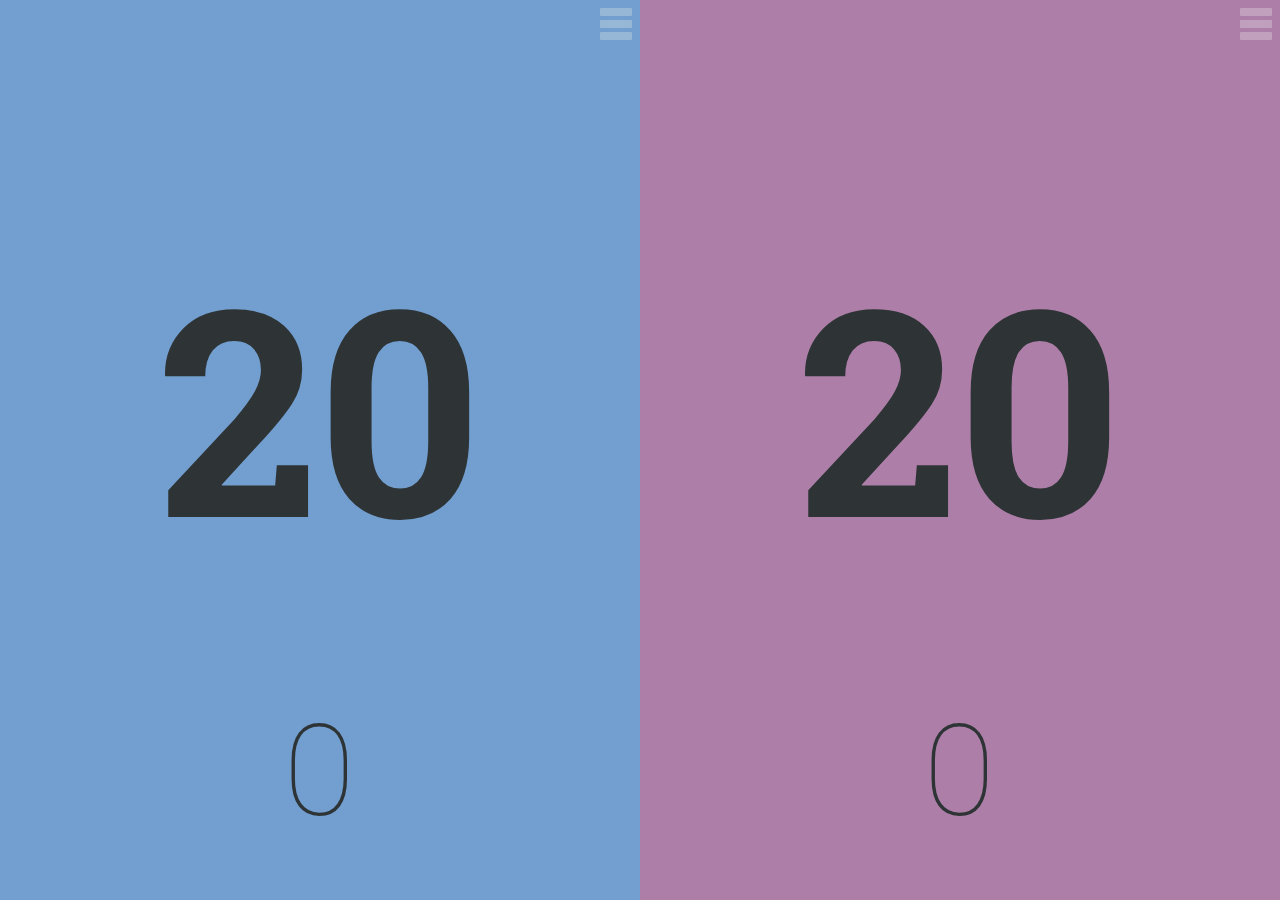
==== index.html @ ec394af7 "Local storage" ====
<!DOCTYPE html>

<html>

<head>
  <meta charset="utf-8" />
  <meta name="viewport" content="width=device-width,initial-scale=1.0,user-scalable=no" />
  <title>Magic Life</title>
  <script type="text/javascript" src="elm.js"></script>
  <link rel="stylesheet" href="site.css" type="text/css" />
</head>

<body>
</body>

<script type="text/javascript">
  var initialState  = { names:['', ''], colors:['blue','purple'] };
  var storedState   = localStorage.getItem('state');
  var startingState = storedState ? JSON.parse(storedState) : initialState;

  var app = Elm.fullscreen(Elm.Main, { getStorage:startingState });

  app.ports.focus.subscribe(function(x) {

    console.log(x);
    if (x !== null) {
      
      switch (x.tipe) {
        case "focus":
          document.getElementById(x.id).focus();
          break;
        case "blur":
          if (x.id == "") {
            var nodes = document.getElementsByTagName('input');
            for (var i = 0; i < nodes.length; ++i) {
              nodes[i].blur();
            }
          } else {
            document.getElementById(x.id).blur();
          }
          break;
        case "name":
          storedState = localStorage.getItem('state');
          var state = storedState ? JSON.parse(storedState) : initialState;
          state.names[x.num] = x.name;
          localStorage.setItem('state', JSON.stringify(state));
          break;
        case "color":
          storedState = localStorage.getItem('state');
          var state = storedState ? JSON.parse(storedState) : initialState;
          state.colors[x.num] = x.color;
          localStorage.setItem('state', JSON.stringify(state));
          break;
      }
    }
  });

  function callback(s) {
    var x = eval('(' + s + ')');

    switch (x.type) {
      case "click":
        var e = new MouseEvent("click", {
          bubbles: true,
          cancellable: true
        });
        document.elementFromPoint(x.x, x.y).dispatchEvent(e);
        break;
    }
  }
</script>

</html>
---- site.css ----
@font-face {
  font-family: 'Roboto Slab';
  font-style: normal;
  font-weight: 100;
  src: url(RobotoSlab-Thin.ttf) format('truetype');
}

@font-face {
  font-family: 'Roboto Slab';
  font-style: normal;
  font-weight: 300;
  src: url(RobotoSlab-Light.ttf) format('truetype');
}

@font-face {
  font-family: 'Roboto Slab';
  font-style: normal;
  font-weight: 400;
  src: url(RobotoSlab-Regular.ttf) format('truetype');
}

@font-face {
  font-family: 'Roboto Slab';
  font-style: normal;
  font-weight: 700;
  src: url(RobotoSlab-Bold.ttf) format('truetype');
}

body {
  padding: 0;
  margin: 0;
  font-family: 'Roboto Slab';
  overflow: hidden;
  cursor: default;
}

a {
  cursor: pointer;
}

div.options-layer {
  position:absolute;
  left: 0;
  height: 100%;
  width: 100%;
  background: #2e3436;
}

div.animate-open {
  top: 0;
  animation-duration: 1.8s;
  animation-iteration-count: 1;
  animation-name: open;
}

div.animate-close {
  top: -100%;
  animation-duration: 1.8s;
  animation-iteration-count: 1;
  animation-name: close;
}

div.animate-openprime {
  top: 0;
  animation-duration: 1.8s;
  animation-iteration-count: 1;
  animation-name: openprime;
}

div.animate-closeprime {
  top: 100%;
  animation-duration: 1.8s;
  animation-iteration-count: 1;
  animation-name: closeprime;
}

div.info-layer {
  position: absolute;
  top: 0;
  left: 0;
  width: 100%;
  height: 100%;
}

@keyframes openprime {
  from {
    top: 0;
  }

  to {
    top: 100%;
  }
}

@keyframes closeprime {
  from {
    top: 100%;
  }

  to {
    top: 0;
  }
}

@keyframes open {
  from {
    top: -100%;
  }

  to {
    top: 0;
  }
}

@keyframes close {
  from {
    top: 0;
  }

  to {
    top: -100%;
  }
}

div.options {
  position: absolute;
  top: 10%;
  left: 10%;
  height: 80%;
  width: 80%;
}

div.options > div.input > input {
  text-align: center;
  width: 100%;
  margin: -4px;
  padding: 4px;
  font-size: 4em;
  font-family: 'Roboto Slab';
  font-weight: 300;
  color: #eeeeec;
  background: transparent;
  border-width: 0;
  border-bottom: 2px solid #555753;
}

div.options > div.input {
  position: absolute;
  top: 0;
  left: 0;
  height: 40%;
  width: 100%;
}

div.options > div.buttons {
  position: absolute;
  top: 50%;
  left: 50%;
  margin-left: -160px;
  height: 64px;
  width: 320px;
}

div.options > a.confirm {
  position: absolute;
  top: 80%;
  left: 0;
  width: 100%;
  height: 20%;
  color: #eeeeec;
}

div.buttons > a.button {
  display: block;
  width: 48px;
  height: 48px;
  float: left;
  border: 4px solid #2e3436;
  margin: 4px;
  border-radius: 8px;
}

a.button:hover { border-color: #d3d7cf !important; }

div.buttons > a.checked { border-color: #eeeeec !important; }

a.confirm > span {
  display: block;
  position: absolute;
  text-align: center;
  font-size: 2em;
  width: 100%;
  top: 50%;
  transform: translate(0, -50%);
  -webkit-transform: translate(0, -50%);
  color: #d3d7cf;
  border-radius: 8px;
}

a.confirm:hover > span {
  color: #eeeeec;
  background: #555753;
}

div.player0, div.player1 {
  overflow: hidden;
}

div.player0 > div.background,
div.player1 > div.background {
  z-index: 0 !important;
}

div.player0 div,
div.player0 a,
div.player1 div,
div.player1 a {
  z-index: 1;
}

a.settings {
  z-index: 3 !important;
}

div.player0 > div.options-layer,
div.player1 > div.options-layer {
  z-index: 2;
}

/*
div .buttons {
  display: none;
  position: absolute;
  left: 50%;
  top: 0;
  width: 50%;
  opacity: 0.8;
  transform: translate(0,0);
  -webkit-transform: translate(0,0);
  overflow: hidden;
  height: 100%;
}

a.button {
  color: #eeeeec;
  text-align: center;
  background: #2e3436;
  display: block;
}

a.button:hover {
  background: #000 !important;
}


a.button > span {
  font-size: 2em;
  margin-top: -4px;
}

div.buttons > div {
  position: absolute;
  left: 0;
  height: 96px;
  width: 100%;
  z-index: 1;
}

div.buttons > div.scrollup {
  top: 0;
}

div.buttons > div.scrolldown {
  bottom: 0;
}
*/

div .player0, div .player0flip, div .player1, div .player1flip,
div .player2, div .player2flip, div .player3, div .player3flip,
div .player4, div .player4flip {
  position: absolute;
}

div .player0flip, div .player1flip, div .player2flip, div .player3flip, div .player4flip {
  transform: rotate(180deg);
  -webkit-transform: rotate(180deg);
}

div .life, div .poison, div .name {
  position: absolute;
  width: 100%;
  left: 0;
}

div .name {
  top: 0;
  height: 20%;
}

div .life {
  height: 50%;
  top: 20%;
}

a.settings {
  position: absolute;
  top: 0;
  right: 0;
  width: 48px;
  height: 48px;
  background: black;
  background: url(settings.png);
  background-repeat: no-repeat;
  background-position: center;
  opacity: 0.3;
}

a.settings:hover {
  opacity: 1.0;
}

div .incdamage-icon, div .decdamage-icon {
  height: 100%;
  top: 0;
}

div .incpoison-icon, div .devpoison-icon {
  display: none;
}

div .incdamage-trigger, div .decdamage-trigger {
  height: 80%;
  top: 0;
}

div .incdamage-trigger, div .decdamage-trigger,
div .incpoison-trigger, div .decpoison-trigger {
  opacity: 0.5;
}

div .animation-blink {
  animation-duration: 0.1s;
  animation-iteration-count: 1;
  animation-name: blink;
  -webkit-animation-duration: 0.1s;
  -webkit-animation-iteration-count: 1;
  -webkit-animation-name: blink;
}

div .animation-flash {
  animation-duration: 0.1s;
  animation-iteration-count: 1;
  animation-name: flash;
  -webkit-animation-duration: 0.1s;
  -webkit-animation-iteration-count: 1;
  -webkit-animation-name: flash;
}

@keyframes flash {
  from {
    background: none;
  }

  to {
    background: white;
  }
}

@keyframes blink {
  from {
    opacity: 0.3;
  }

  to {
    opacity: 1.0;
  }
}

div .poison, div .incpoison-icon, div .decpoison-icon {
  bottom: 0;
  height: 30%;
}

div .incpoison-trigger, div .decpoison-trigger {
  height: 30%;
  bottom: 0;
}

div .life-inner, div .name-inner {
  position: absolute;
  width: 100%;
  top: 50%;
  left: 0%;
  color: #2e3436;
  text-align: center;
}

div .life-inner, div .poison-inner, div .name-inner {
  text-align: center;
  vertical-align: middle;
  color: #2e3436;
  position: absolute;
  top: 50%;
  left: 50%;
  margin-right: -50%;
  transform: translate(-50%, -50%);
  -webkit-transform: translate(-50%, -50%);
}

div .lethal {
  color: #a40000;
}

div .life-inner {
  font-size: 12em;
  font-weight: 700;
}

div .poison-inner {
  font-size: 3.4em;
  font-weight: 100;
}

div .name-inner {
  font-size: 1.5em;
  font-weight: 300;
}

div .history {
  position: absolute;
  width: 50%;
  bottom: 25%;
  left: 0;
}

div .incdamage-trigger, div .decdamage-trigger, div .incpoison-trigger, div .decpoison-trigger {
  position: absolute;
  width: 50%;
}

div .incdamage-icon, div .decdamage-icon, div .incpoison-icon, div .decpoison-icon {
  position: absolute;
  width: 20%;
  background-repeat: no-repeat !important;
  background-position: center !important;
}

div .incdamage-trigger {
  right: 0;
}

div .decdamage-trigger {
  left: 0;
}

div .incdamage-icon {
  right: 0;
  background: url(miniplus.png);
}

div .decdamage-icon {
  left: 0;
  background: url(miniminus.png);
}

div .incpoison-trigger {
  right: 0;
}

div .decpoison-trigger {
  left: 0;
}

div .incpoison-icon {
  right: 0;
  background: url(miniplus.png);
}

div .decpoison-icon {
  left: 0;
  background: url(miniminus.png);
}

div .undo, div .reset, div .flip,
div .twoplayer, div .twoplayerprime, div .threeplayer, div .fourplayer, div .fiveplayer {
  width: 32px;
  height: 32px;
  background-repeat: no-repeat;
  background-position: center;
  float: right;
  margin: 8px 8px;
}

div .undo           { background: url(undo.png);           }
div .reset          { background: url(reset.png);          }
div .flip           { background: url(flip.png);           }
div .twoplayer      { background: url(twoplayer.png);      }
div .twoplayerprime { background: url(twoplayerprime.png); }
div .threeplayer    { background: url(threeplayer.png);    }
div .fourplayer     { background: url(fourplayer.png);     }
div .fiveplayer     { background: url(fiveplayer.png);     }
div .clear          { clear: both; }

div .background {
  position: absolute;
  width: 100%;
  height: 100%;
  top: 0;
  left: 0;
}

div .blue,
div .purple,
div .green,
div .orange,
div .yellow {
  /*
  position: absolute;
  width: 100%;
  height: 100%;
  top: 0;
  left: 0;
  */
}

div.hide { display: none; }
div.hide2 { top: -100%; }

div .blue   { background: #729fcf; }
div .purple { background: #ad7fa8; }
div .green  { background: #8ae234; }
div .orange { background: #fcaf3e; }
div .yellow { background: #fce94f; }

div .history { display: none; }

@media all and (orientation:landscape) {
  div .player0, div .player0flip, div .player1, div .player1flip {
    height: 100%;
    width: 50%;
    top: 0;
  }

  div.player0, div .player0flip {
    left: 0;
  }

  div.player1, div .player1flip {
    right: 0;
  }

}

@media all and (orientation:portrait) {
  div .player0, div .player0flip, div .player1, div .player1flip {
    height: 50%;
    width: 100%;
    left: 0;
  }

  div .player0, div .player0flip {
    top: 0;
    transform: rotate(180deg);
  }

  div .player1, div .player1flip {
    bottom: 0;
  }

  div.name-inner {
    font-size: 2em !important;
  }

  div.life-inner {
    font-size: 14em !important;
  }

  div.poison-inner {
    font-size: 4em !important;
  }
}

/*
@media screen and (-webkit-device-pixel-ratio: 1.5) {
  #header {
    background:url(high-density-image.png);
  }
}

@media screen and (-webkit-device-pixel-ratio: 1.0) {
}

@media screen and (-webkit-device-pixel-ratio: 0.75) {
}
*/

/* laptop */
div.name-inner {
  font-size: 4em;
}
div.life-inner {
  font-size: 18em;
}
div.poison-inner {
  font-size: 8em;
}
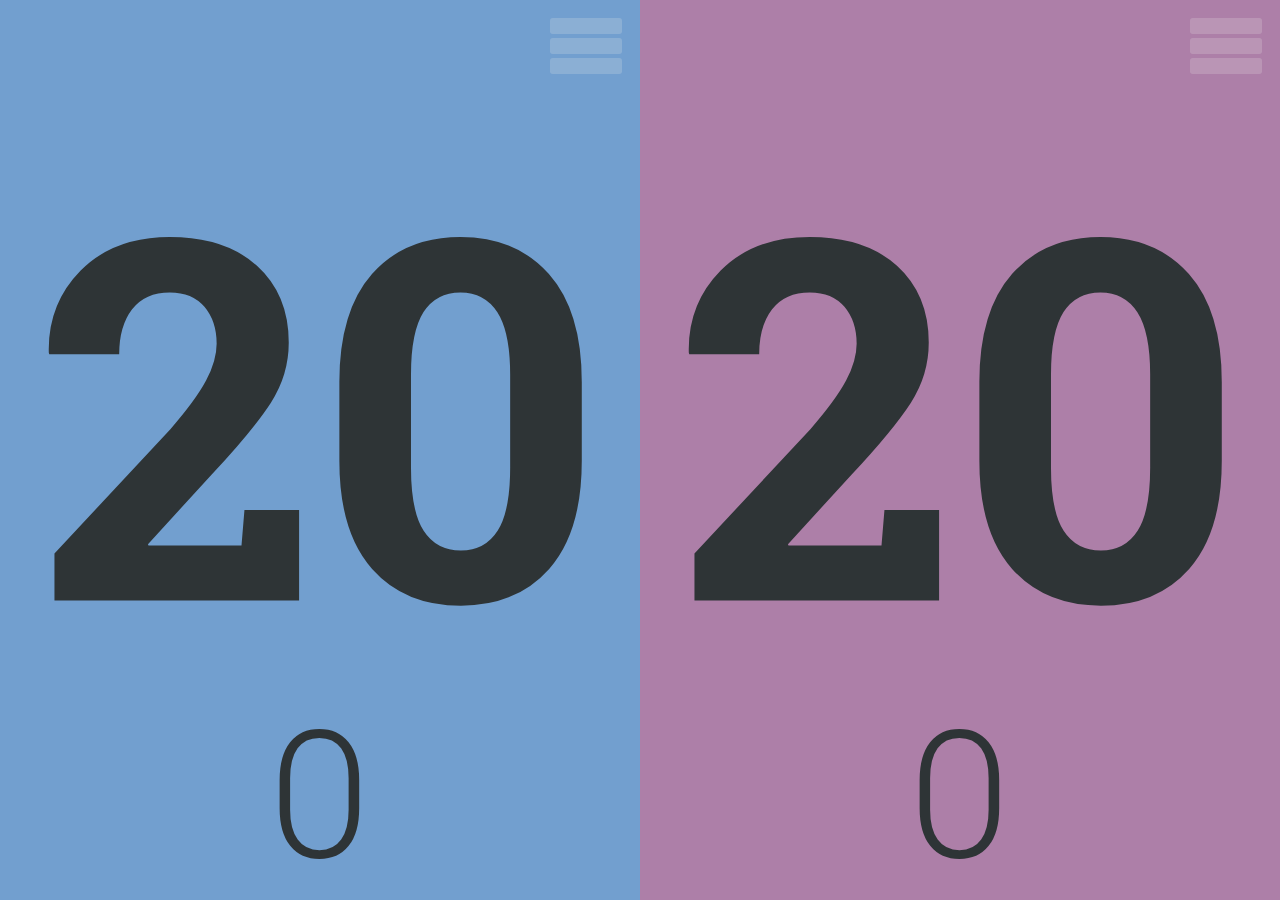
==== commit 37675af3: "Fluid layout" ====
--- a/index.html
+++ b/index.html
@@ -7,6 +7,8 @@
   <meta name="viewport" content="width=device-width,initial-scale=1.0,user-scalable=no" />
   <title>Magic Life</title>
   <script type="text/javascript" src="elm.js"></script>
+  <link rel="stylesheet" href="fonts.css" type="text/css" />
+  <link rel="stylesheet" href="animations.css" type="text/css" />
   <link rel="stylesheet" href="site.css" type="text/css" />
 </head>
 
@@ -22,12 +24,13 @@
 
   app.ports.focus.subscribe(function(x) {
 
-    console.log(x);
     if (x !== null) {
       
       switch (x.tipe) {
         case "focus":
-          document.getElementById(x.id).focus();
+          var node = document.getElementById(x.id);
+          /*node.focus();*/
+          /*node.select();*/
           break;
         case "blur":
           if (x.id == "") {
--- a/fonts.css
+++ b/fonts.css
@@ -0,0 +1,27 @@
+@font-face {
+  font-family: 'Roboto Slab';
+  font-style: normal;
+  font-weight: 100;
+  src: url(RobotoSlab-Thin.ttf) format('truetype');
+}
+
+@font-face {
+  font-family: 'Roboto Slab';
+  font-style: normal;
+  font-weight: 300;
+  src: url(RobotoSlab-Light.ttf) format('truetype');
+}
+
+@font-face {
+  font-family: 'Roboto Slab';
+  font-style: normal;
+  font-weight: 400;
+  src: url(RobotoSlab-Regular.ttf) format('truetype');
+}
+
+@font-face {
+  font-family: 'Roboto Slab';
+  font-style: normal;
+  font-weight: 700;
+  src: url(RobotoSlab-Bold.ttf) format('truetype');
+}
--- a/animations.css
+++ b/animations.css
@@ -0,0 +1,106 @@
+div.animate-open {
+  top: 0;
+  animation-duration: 1.8s;
+  animation-iteration-count: 1;
+  animation-name: open;
+}
+
+div.animate-close {
+  top: -100%;
+  animation-duration: 1.8s;
+  animation-iteration-count: 1;
+  animation-name: close;
+}
+
+div.animate-openprime {
+  top: 0;
+  animation-duration: 1.8s;
+  animation-iteration-count: 1;
+  animation-name: openprime;
+}
+
+div.animate-closeprime {
+  top: 100%;
+  animation-duration: 1.8s;
+  animation-iteration-count: 1;
+  animation-name: closeprime;
+}
+
+@keyframes openprime {
+  from {
+    top: 0;
+  }
+
+  to {
+    top: 100%;
+  }
+}
+
+@keyframes closeprime {
+  from {
+    top: 100%;
+  }
+
+  to {
+    top: 0;
+  }
+}
+
+@keyframes open {
+  from {
+    top: -100%;
+  }
+
+  to {
+    top: 0;
+  }
+}
+
+@keyframes close {
+  from {
+    top: 0;
+  }
+
+  to {
+    top: -100%;
+  }
+}
+
+div .animation-blink {
+  animation-duration: 0.1s;
+  animation-iteration-count: 1;
+  animation-name: blink;
+  -webkit-animation-duration: 0.1s;
+  -webkit-animation-iteration-count: 1;
+  -webkit-animation-name: blink;
+}
+
+div .animation-flash {
+  animation-duration: 0.1s;
+  animation-iteration-count: 1;
+  animation-name: flash;
+  -webkit-animation-duration: 0.1s;
+  -webkit-animation-iteration-count: 1;
+  -webkit-animation-name: flash;
+}
+
+@keyframes flash {
+  from {
+    background: none;
+  }
+
+  to {
+    background: white;
+  }
+}
+
+@keyframes blink {
+  from {
+    opacity: 0.3;
+  }
+
+  to {
+    opacity: 1.0;
+  }
+}
+
--- a/site.css
+++ b/site.css
@@ -1,37 +1,15 @@
-@font-face {
-  font-family: 'Roboto Slab';
-  font-style: normal;
-  font-weight: 100;
-  src: url(RobotoSlab-Thin.ttf) format('truetype');
-}
-
-@font-face {
-  font-family: 'Roboto Slab';
-  font-style: normal;
-  font-weight: 300;
-  src: url(RobotoSlab-Light.ttf) format('truetype');
-}
-
-@font-face {
-  font-family: 'Roboto Slab';
-  font-style: normal;
-  font-weight: 400;
-  src: url(RobotoSlab-Regular.ttf) format('truetype');
-}
-
-@font-face {
-  font-family: 'Roboto Slab';
-  font-style: normal;
-  font-weight: 700;
-  src: url(RobotoSlab-Bold.ttf) format('truetype');
-}
-
 body {
   padding: 0;
   margin: 0;
   font-family: 'Roboto Slab';
   overflow: hidden;
   cursor: default;
+  font-size: 12pt;
+  font-size: 2vmin;
+}
+
+::-webkit-scrollbar {
+  display: none;
 }
 
 a {
@@ -133,15 +111,13 @@
 div.options > div.input > input {
   text-align: center;
   width: 100%;
-  margin: -4px;
-  padding: 4px;
-  font-size: 4em;
+  padding: 0.05em;
   font-family: 'Roboto Slab';
   font-weight: 300;
   color: #eeeeec;
   background: transparent;
   border-width: 0;
-  border-bottom: 2px solid #555753;
+  border-bottom: 0.05em solid #555753;
 }
 
 div.options > div.input {
@@ -150,15 +126,6 @@
   left: 0;
   height: 40%;
   width: 100%;
-}
-
-div.options > div.buttons {
-  position: absolute;
-  top: 50%;
-  left: 50%;
-  margin-left: -160px;
-  height: 64px;
-  width: 320px;
 }
 
 div.options > a.confirm {
@@ -170,31 +137,38 @@
   color: #eeeeec;
 }
 
+div.options > div.buttons {
+  position: absolute;
+  top: 40%;
+  left: 50%;
+  margin-right: -50%;
+  transform: translate(-50%, 0);
+  -webkit-transform: translate(-50%, 0);
+}
+
 div.buttons > a.button {
   display: block;
-  width: 48px;
-  height: 48px;
+  width: 4em;
+  height: 4em;
   float: left;
-  border: 4px solid #2e3436;
-  margin: 4px;
-  border-radius: 8px;
-}
-
-a.button:hover { border-color: #d3d7cf !important; }
-
-div.buttons > a.checked { border-color: #eeeeec !important; }
+  border: 0.7em solid #2e3436;
+  border-radius: 0.15em;
+}
+
+a.button:hover { border-color: #d3d7cf; }
+
+div.buttons > a.checked { border-color: #eeeeec; }
 
 a.confirm > span {
   display: block;
   position: absolute;
   text-align: center;
-  font-size: 2em;
   width: 100%;
   top: 50%;
   transform: translate(0, -50%);
   -webkit-transform: translate(0, -50%);
   color: #d3d7cf;
-  border-radius: 8px;
+  border-radius: 0.15em;
 }
 
 a.confirm:hover > span {
@@ -227,54 +201,6 @@
   z-index: 2;
 }
 
-/*
-div .buttons {
-  display: none;
-  position: absolute;
-  left: 50%;
-  top: 0;
-  width: 50%;
-  opacity: 0.8;
-  transform: translate(0,0);
-  -webkit-transform: translate(0,0);
-  overflow: hidden;
-  height: 100%;
-}
-
-a.button {
-  color: #eeeeec;
-  text-align: center;
-  background: #2e3436;
-  display: block;
-}
-
-a.button:hover {
-  background: #000 !important;
-}
-
-
-a.button > span {
-  font-size: 2em;
-  margin-top: -4px;
-}
-
-div.buttons > div {
-  position: absolute;
-  left: 0;
-  height: 96px;
-  width: 100%;
-  z-index: 1;
-}
-
-div.buttons > div.scrollup {
-  top: 0;
-}
-
-div.buttons > div.scrolldown {
-  bottom: 0;
-}
-*/
-
 div .player0, div .player0flip, div .player1, div .player1flip,
 div .player2, div .player2flip, div .player3, div .player3flip,
 div .player4, div .player4flip {
@@ -306,17 +232,22 @@
   position: absolute;
   top: 0;
   right: 0;
-  width: 48px;
-  height: 48px;
-  background: black;
-  background: url(settings.png);
-  background-repeat: no-repeat;
-  background-position: center;
-  opacity: 0.3;
+  width: 4em;
+  height: 3em;
+  margin: 1em;
+  opacity: 0.2;
+}
+
+a.settings > div.bar {
+  width: 100%;
+  height: 30%;
+  border-radius: 0.15em;
+  background: #eeeeec;
+  margin-bottom: 5%;
 }
 
 a.settings:hover {
-  opacity: 1.0;
+  opacity: 0.7;
 }
 
 div .incdamage-icon, div .decdamage-icon {
@@ -378,15 +309,15 @@
 
 div .poison, div .incpoison-icon, div .decpoison-icon {
   bottom: 0;
-  height: 30%;
+  height: 25%;
 }
 
 div .incpoison-trigger, div .decpoison-trigger {
-  height: 30%;
+  height: 25%;
   bottom: 0;
 }
 
-div .life-inner, div .name-inner {
+div .life-inner, div .name-inner, div.poison-inner {
   position: absolute;
   width: 100%;
   top: 50%;
@@ -412,18 +343,15 @@
 }
 
 div .life-inner {
-  font-size: 12em;
   font-weight: 700;
 }
 
 div .poison-inner {
-  font-size: 3.4em;
+  font-weight: 300;
+}
+
+div .name-inner {
   font-weight: 100;
-}
-
-div .name-inner {
-  font-size: 1.5em;
-  font-weight: 300;
 }
 
 div .history {
@@ -455,12 +383,10 @@
 
 div .incdamage-icon {
   right: 0;
-  background: url(miniplus.png);
 }
 
 div .decdamage-icon {
   left: 0;
-  background: url(miniminus.png);
 }
 
 div .incpoison-trigger {
@@ -473,32 +399,12 @@
 
 div .incpoison-icon {
   right: 0;
-  background: url(miniplus.png);
 }
 
 div .decpoison-icon {
   left: 0;
-  background: url(miniminus.png);
-}
-
-div .undo, div .reset, div .flip,
-div .twoplayer, div .twoplayerprime, div .threeplayer, div .fourplayer, div .fiveplayer {
-  width: 32px;
-  height: 32px;
-  background-repeat: no-repeat;
-  background-position: center;
-  float: right;
-  margin: 8px 8px;
-}
-
-div .undo           { background: url(undo.png);           }
-div .reset          { background: url(reset.png);          }
-div .flip           { background: url(flip.png);           }
-div .twoplayer      { background: url(twoplayer.png);      }
-div .twoplayerprime { background: url(twoplayerprime.png); }
-div .threeplayer    { background: url(threeplayer.png);    }
-div .fourplayer     { background: url(fourplayer.png);     }
-div .fiveplayer     { background: url(fiveplayer.png);     }
+}
+
 div .clear          { clear: both; }
 
 div .background {
@@ -549,6 +455,13 @@
     right: 0;
   }
 
+  div.name-inner   { font-size: 6em; }
+  div.life-inner   { font-size: 28em; }
+  div.poison-inner { font-size: 10em; }
+  a.confirm        { font-size: 4em; }
+  input            { font-size: 6em; }
+  div.buttons > a.button { margin: 0.9em; }
+
 }
 
 @media all and (orientation:portrait) {
@@ -567,17 +480,12 @@
     bottom: 0;
   }
 
-  div.name-inner {
-    font-size: 2em !important;
-  }
-
-  div.life-inner {
-    font-size: 14em !important;
-  }
-
-  div.poison-inner {
-    font-size: 4em !important;
-  }
+  div.name-inner   { font-size: 3em; }
+  div.life-inner   { font-size: 18em; }
+  div.poison-inner { font-size: 5em; }
+  a.confirm        { font-size: 4em; }
+  input            { font-size: 6em; }
+  div.buttons > a.button { margin: 1.2em; }
 }
 
 /*
@@ -593,14 +501,3 @@
 @media screen and (-webkit-device-pixel-ratio: 0.75) {
 }
 */
-
-/* laptop */
-div.name-inner {
-  font-size: 4em;
-}
-div.life-inner {
-  font-size: 18em;
-}
-div.poison-inner {
-  font-size: 8em;
-}
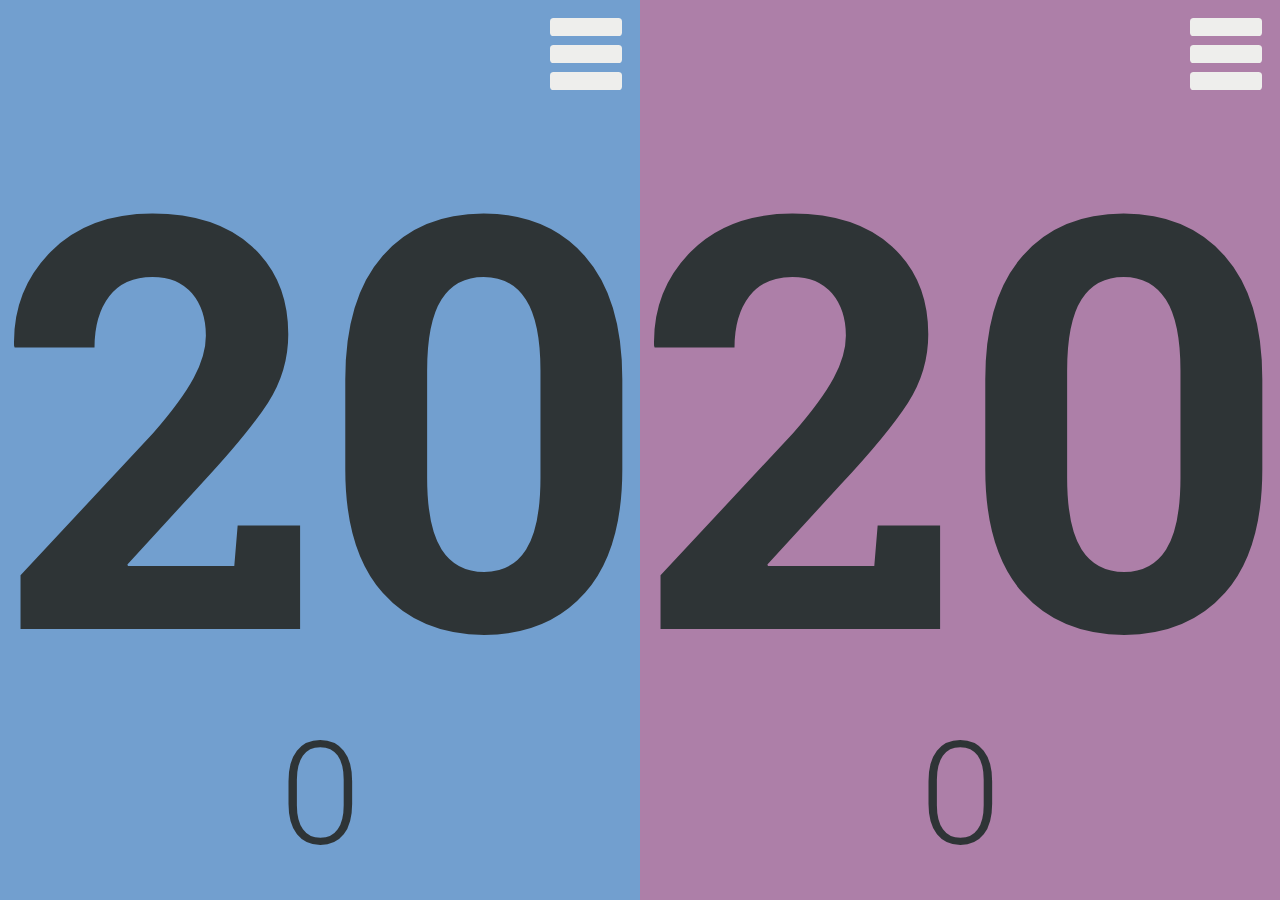
==== commit 66c0075e: "Pedantic local storage" ====
--- a/index.html
+++ b/index.html
@@ -16,9 +16,17 @@
 </body>
 
 <script type="text/javascript">
-  var initialState  = { names:['', ''], colors:['blue','purple'] };
   var storedState   = localStorage.getItem('state');
-  var startingState = storedState ? JSON.parse(storedState) : initialState;
+  var startingState = null;
+  if (storedState !== null) {
+    try {
+      startingState = JSON.parse(storedState);
+    } catch (e) {
+      console.log("JSON.parse failed");
+      startingState = null;
+    }
+  }
+  console.log(startingState);
 
   var app = Elm.fullscreen(Elm.Main, { getStorage:startingState });
 
@@ -42,19 +50,13 @@
             document.getElementById(x.id).blur();
           }
           break;
-        case "name":
-          storedState = localStorage.getItem('state');
-          var state = storedState ? JSON.parse(storedState) : initialState;
-          state.names[x.num] = x.name;
-          localStorage.setItem('state', JSON.stringify(state));
-          break;
-        case "color":
-          storedState = localStorage.getItem('state');
-          var state = storedState ? JSON.parse(storedState) : initialState;
-          state.colors[x.num] = x.color;
-          localStorage.setItem('state', JSON.stringify(state));
-          break;
       }
+    }
+  });
+
+  app.ports.setStorage.subscribe(function(x) {
+    if (x !== null) {
+      localStorage.setItem('state', JSON.stringify(x));
     }
   });
 
--- a/site.css
+++ b/site.css
@@ -4,8 +4,6 @@
   font-family: 'Roboto Slab';
   overflow: hidden;
   cursor: default;
-  font-size: 12pt;
-  font-size: 2vmin;
 }
 
 ::-webkit-scrollbar {
@@ -135,6 +133,7 @@
   width: 100%;
   height: 20%;
   color: #eeeeec;
+  font-size: 0.6em;
 }
 
 div.options > div.buttons {
@@ -148,14 +147,15 @@
 
 div.buttons > a.button {
   display: block;
-  width: 4em;
-  height: 4em;
+  width: 1em;
+  height: 1em;
   float: left;
-  border: 0.7em solid #2e3436;
-  border-radius: 0.15em;
-}
-
-a.button:hover { border-color: #d3d7cf; }
+  border: 0.1em solid #2e3436;
+  border-radius: 0.05em;
+  margin: 0.2em;
+}
+
+a.button:hover { border-color: #d3d7cf !important; }
 
 div.buttons > a.checked { border-color: #eeeeec; }
 
@@ -232,18 +232,17 @@
   position: absolute;
   top: 0;
   right: 0;
-  width: 4em;
-  height: 3em;
-  margin: 1em;
-  opacity: 0.2;
+  width: 1em;
+  height: 1em;
+  margin: 0.25em;
 }
 
 a.settings > div.bar {
   width: 100%;
-  height: 30%;
-  border-radius: 0.15em;
+  height: 25%;
+  border-radius: 0.05em;
   background: #eeeeec;
-  margin-bottom: 5%;
+  margin-bottom: 12.5%;
 }
 
 a.settings:hover {
@@ -438,8 +437,6 @@
 div .orange { background: #fcaf3e; }
 div .yellow { background: #fce94f; }
 
-div .history { display: none; }
-
 @media all and (orientation:landscape) {
   div .player0, div .player0flip, div .player1, div .player1flip {
     height: 100%;
@@ -455,13 +452,9 @@
     right: 0;
   }
 
-  div.name-inner   { font-size: 6em; }
-  div.life-inner   { font-size: 28em; }
-  div.poison-inner { font-size: 10em; }
-  a.confirm        { font-size: 4em; }
-  input            { font-size: 6em; }
-  div.buttons > a.button { margin: 0.9em; }
-
+  body, input { font-size: 12pt; font-size: 8vmin; }
+  .life { font-size: 8em; }
+  .poison { font-size: 2em; }
 }
 
 @media all and (orientation:portrait) {
@@ -480,24 +473,22 @@
     bottom: 0;
   }
 
-  div.name-inner   { font-size: 3em; }
-  div.life-inner   { font-size: 18em; }
-  div.poison-inner { font-size: 5em; }
-  a.confirm        { font-size: 4em; }
-  input            { font-size: 6em; }
-  div.buttons > a.button { margin: 1.2em; }
-}
-
-/*
-@media screen and (-webkit-device-pixel-ratio: 1.5) {
-  #header {
-    background:url(high-density-image.png);
-  }
-}
-
-@media screen and (-webkit-device-pixel-ratio: 1.0) {
+  body, input { font-size: 12pt; font-size: 12vmin; }
+  .life { font-size: 4em; }
+  .poison { font-size: 1.2em; }
+}
+
+@media screen and (-webkit-device-pixel-ratio: 1.5) and (orientation:landscape) {
+}
+
+@media screen and (-webkit-device-pixel-ratio: 1.5) and (orientation:portrait) {
+}
+
+@media screen and (-webkit-device-pixel-ratio: 1.0) and (orientation:landscape) {
+}
+@media screen and (-webkit-device-pixel-ratio: 1.0) and (orientation:portrait) {
+  body, input { font-size: 12pt; font-size: 12vmin; }
 }
 
 @media screen and (-webkit-device-pixel-ratio: 0.75) {
 }
-*/
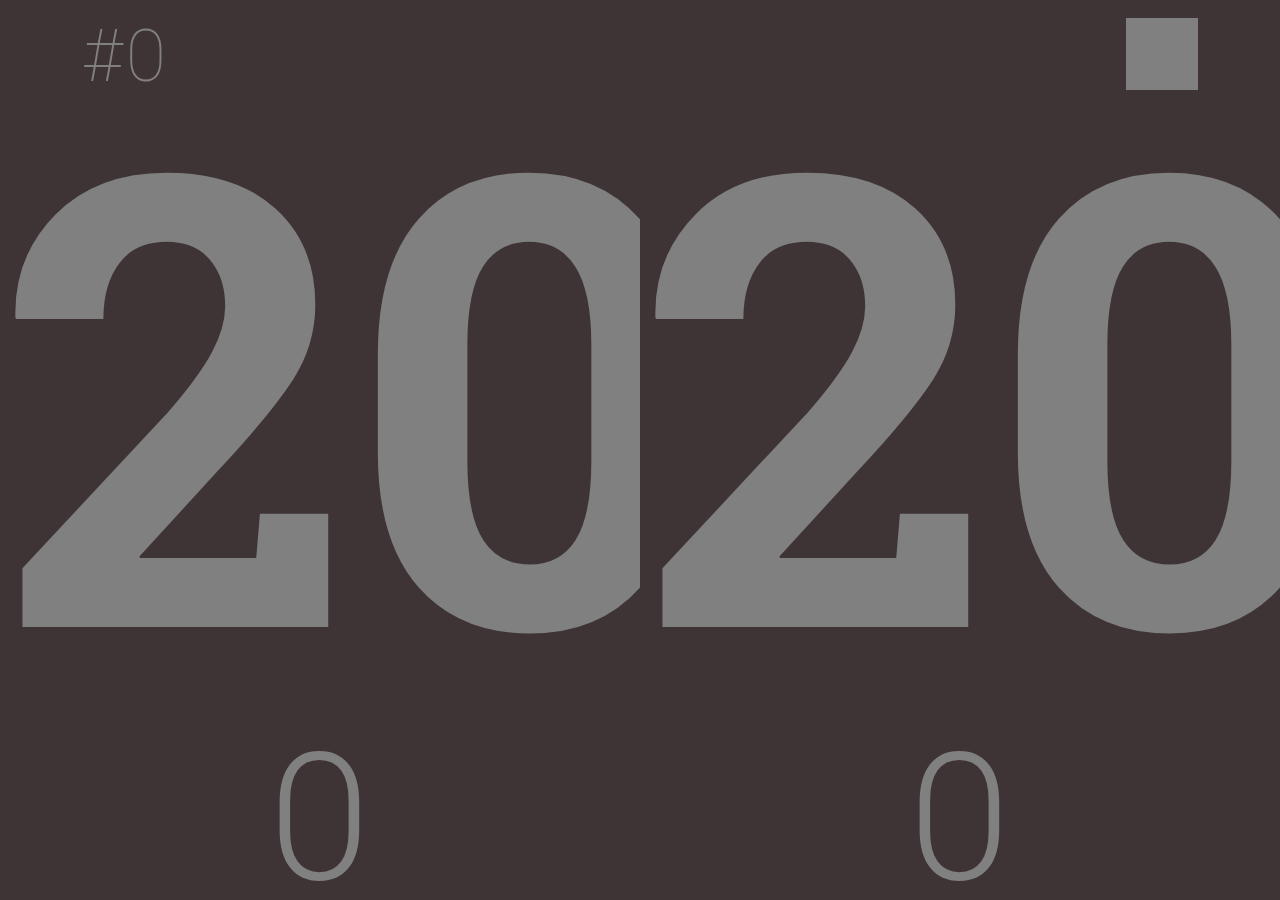
==== commit 6701083d: "History draft" ====
--- a/index.html
+++ b/index.html
@@ -7,9 +7,12 @@
   <meta name="viewport" content="width=device-width,initial-scale=1.0,user-scalable=no" />
   <title>Magic Life</title>
   <script type="text/javascript" src="elm.js"></script>
-  <link rel="stylesheet" href="fonts.css" type="text/css" />
+  <link rel="stylesheet" href="fonts.css"      type="text/css" />
   <link rel="stylesheet" href="animations.css" type="text/css" />
-  <link rel="stylesheet" href="site.css" type="text/css" />
+  <link rel="stylesheet" href="site.css"       type="text/css" />
+  <link rel="stylesheet" href="play.css"       type="text/css" />
+  <link rel="stylesheet" href="history.css"    type="text/css" />
+  <link rel="stylesheet" href="tango.css"      type="text/css" />
 </head>
 
 <body>
@@ -28,7 +31,15 @@
   }
   console.log(startingState);
 
-  var app = Elm.fullscreen(Elm.Main, { getStorage:startingState });
+  var app = Elm.fullscreen(Elm.Main, { getStorage:startingState, android:null });
+
+  function swiperight() {
+    app.ports.android.send('gonext');
+  }
+
+  function swipeleft() {
+    app.ports.android.send('goprev');
+  }
 
   app.ports.focus.subscribe(function(x) {
 
--- a/animations.css
+++ b/animations.css
@@ -1,3 +1,4 @@
+/*
 div.animate-open {
   top: 0;
   animation-duration: 1.8s;
@@ -25,6 +26,7 @@
   animation-iteration-count: 1;
   animation-name: closeprime;
 }
+*/
 
 @keyframes openprime {
   from {
--- a/site.css
+++ b/site.css
@@ -1,494 +1,108 @@
-body {
+body, h1, h2, h3 {
   padding: 0;
   margin: 0;
+}
+
+body { cursor: default; }
+a    { cursor: pointer }
+
+body {
   font-family: 'Roboto Slab';
   overflow: hidden;
-  cursor: default;
 }
 
-::-webkit-scrollbar {
-  display: none;
+@media screen and (orientation:portrait) {
+  body, input { font-size: 0.58vh; }
 }
 
-a {
+@media screen and (orientation:landscape) {
+  body, input { font-size: 1vh; }
+}
+
+h3 { font-size: 10.0em; font-weight: 100; }
+h1 { font-size: 70.0em; font-weight: 600; }
+h2 { font-size: 20.0em; font-weight: 300; }
+
+.main, .prev, .next, .buttons {
+  position: absolute;
+  height: 100%;
+  width: 100%;
+  top: 0;
+  overflow: hidden;
+  color: gray;
+}
+
+.main, .buttons { left:    0;  }
+.prev           { left: -100%; }
+.next           { left:  100%; }
+
+#go-prev, #go-next {
+  position: absolute;
+  height: 100%;
+  width: 5%;
+  top: 0;
   cursor: pointer;
 }
 
-div.options-layer {
-  position:absolute;
+#go-prev { left:  0; }
+#go-next { right: 0; }
+
+/* */
+
+h1, h2, h3 {
+  position: absolute;
+  width: 100%;
   left: 0;
-  height: 100%;
-  width: 100%;
-  background: #2e3436;
+  line-height: 100%;
 }
 
-div.animate-open {
-  top: 0;
-  animation-duration: 1.8s;
-  animation-iteration-count: 1;
-  animation-name: open;
+h3 { top: 0; }
+h1 {
+  top: 42.5%;
+  margin-right: -50%;
+  transform: translate(0, -50%);
 }
+h2 { bottom: 0; }
 
-div.animate-close {
-  top: -100%;
-  animation-duration: 1.8s;
-  animation-iteration-count: 1;
-  animation-name: close;
-}
-
-div.animate-openprime {
-  top: 0;
-  animation-duration: 1.8s;
-  animation-iteration-count: 1;
-  animation-name: openprime;
-}
-
-div.animate-closeprime {
-  top: 100%;
-  animation-duration: 1.8s;
-  animation-iteration-count: 1;
-  animation-name: closeprime;
-}
-
-div.info-layer {
-  position: absolute;
-  top: 0;
-  left: 0;
-  width: 100%;
-  height: 100%;
-}
-
-@keyframes openprime {
-  from {
-    top: 0;
-  }
-
-  to {
-    top: 100%;
-  }
-}
-
-@keyframes closeprime {
-  from {
-    top: 100%;
-  }
-
-  to {
-    top: 0;
-  }
-}
-
-@keyframes open {
-  from {
-    top: -100%;
-  }
-
-  to {
-    top: 0;
-  }
-}
-
-@keyframes close {
-  from {
-    top: 0;
-  }
-
-  to {
-    top: -100%;
-  }
-}
-
-div.options {
-  position: absolute;
-  top: 10%;
-  left: 10%;
-  height: 80%;
-  width: 80%;
-}
-
-div.options > div.input > input {
-  text-align: center;
-  width: 100%;
-  padding: 0.05em;
-  font-family: 'Roboto Slab';
-  font-weight: 300;
+input {
+  font-size: 4em;
+  font-weight: 100;
   color: #eeeeec;
   background: transparent;
   border-width: 0;
   border-bottom: 0.05em solid #555753;
-}
-
-div.options > div.input {
-  position: absolute;
-  top: 0;
-  left: 0;
-  height: 40%;
-  width: 100%;
-}
-
-div.options > a.confirm {
-  position: absolute;
-  top: 80%;
-  left: 0;
-  width: 100%;
-  height: 20%;
-  color: #eeeeec;
-  font-size: 0.6em;
-}
-
-div.options > div.buttons {
-  position: absolute;
-  top: 40%;
-  left: 50%;
-  margin-right: -50%;
-  transform: translate(-50%, 0);
-  -webkit-transform: translate(-50%, 0);
-}
-
-div.buttons > a.button {
-  display: block;
-  width: 1em;
-  height: 1em;
-  float: left;
-  border: 0.1em solid #2e3436;
-  border-radius: 0.05em;
-  margin: 0.2em;
-}
-
-a.button:hover { border-color: #d3d7cf !important; }
-
-div.buttons > a.checked { border-color: #eeeeec; }
-
-a.confirm > span {
-  display: block;
-  position: absolute;
-  text-align: center;
-  width: 100%;
-  top: 50%;
-  transform: translate(0, -50%);
-  -webkit-transform: translate(0, -50%);
-  color: #d3d7cf;
-  border-radius: 0.15em;
-}
-
-a.confirm:hover > span {
-  color: #eeeeec;
-  background: #555753;
-}
-
-div.player0, div.player1 {
-  overflow: hidden;
-}
-
-div.player0 > div.background,
-div.player1 > div.background {
-  z-index: 0 !important;
-}
-
-div.player0 div,
-div.player0 a,
-div.player1 div,
-div.player1 a {
-  z-index: 1;
-}
-
-a.settings {
-  z-index: 3 !important;
-}
-
-div.player0 > div.options-layer,
-div.player1 > div.options-layer {
-  z-index: 2;
-}
-
-div .player0, div .player0flip, div .player1, div .player1flip,
-div .player2, div .player2flip, div .player3, div .player3flip,
-div .player4, div .player4flip {
-  position: absolute;
-}
-
-div .player0flip, div .player1flip, div .player2flip, div .player3flip, div .player4flip {
-  transform: rotate(180deg);
-  -webkit-transform: rotate(180deg);
-}
-
-div .life, div .poison, div .name {
-  position: absolute;
-  width: 100%;
-  left: 0;
-}
-
-div .name {
-  top: 0;
-  height: 20%;
-}
-
-div .life {
-  height: 50%;
-  top: 20%;
-}
-
-a.settings {
-  position: absolute;
-  top: 0;
-  right: 0;
-  width: 1em;
-  height: 1em;
-  margin: 0.25em;
-}
-
-a.settings > div.bar {
-  width: 100%;
-  height: 25%;
-  border-radius: 0.05em;
-  background: #eeeeec;
-  margin-bottom: 12.5%;
-}
-
-a.settings:hover {
-  opacity: 0.7;
-}
-
-div .incdamage-icon, div .decdamage-icon {
-  height: 100%;
-  top: 0;
-}
-
-div .incpoison-icon, div .devpoison-icon {
-  display: none;
-}
-
-div .incdamage-trigger, div .decdamage-trigger {
-  height: 80%;
-  top: 0;
-}
-
-div .incdamage-trigger, div .decdamage-trigger,
-div .incpoison-trigger, div .decpoison-trigger {
-  opacity: 0.5;
-}
-
-div .animation-blink {
-  animation-duration: 0.1s;
-  animation-iteration-count: 1;
-  animation-name: blink;
-  -webkit-animation-duration: 0.1s;
-  -webkit-animation-iteration-count: 1;
-  -webkit-animation-name: blink;
-}
-
-div .animation-flash {
-  animation-duration: 0.1s;
-  animation-iteration-count: 1;
-  animation-name: flash;
-  -webkit-animation-duration: 0.1s;
-  -webkit-animation-iteration-count: 1;
-  -webkit-animation-name: flash;
-}
-
-@keyframes flash {
-  from {
-    background: none;
-  }
-
-  to {
-    background: white;
-  }
-}
-
-@keyframes blink {
-  from {
-    opacity: 0.3;
-  }
-
-  to {
-    opacity: 1.0;
-  }
-}
-
-div .poison, div .incpoison-icon, div .decpoison-icon {
-  bottom: 0;
-  height: 25%;
-}
-
-div .incpoison-trigger, div .decpoison-trigger {
-  height: 25%;
-  bottom: 0;
-}
-
-div .life-inner, div .name-inner, div.poison-inner {
-  position: absolute;
-  width: 100%;
-  top: 50%;
-  left: 0%;
-  color: #2e3436;
   text-align: center;
 }
 
-div .life-inner, div .poison-inner, div .name-inner {
-  text-align: center;
-  vertical-align: middle;
-  color: #2e3436;
-  position: absolute;
-  top: 50%;
-  left: 50%;
-  margin-right: -50%;
-  transform: translate(-50%, -50%);
-  -webkit-transform: translate(-50%, -50%);
+a {
+  font-size: 3em;
+  font-weight: 300;
+  color: #eeeeec;
 }
 
-div .lethal {
-  color: #a40000;
+.hidetop { top: -100% !important; }
+
+/* animations */
+
+.animation-peeknext {
+  animation-name: peeknext;
+  animation-duration: 1.8s;
+  animation-iteration-count: 1;
 }
 
-div .life-inner {
-  font-weight: 700;
+.animation-peekprev {
+  animation-name: peekprev;
+  animation-duration: 1.8s;
+  animation-iteration-count: 1;
 }
 
-div .poison-inner {
-  font-weight: 300;
+@keyframes peeknext {
+  from { left: 100%; }
+  to   { left:  80%; }
 }
 
-div .name-inner {
-  font-weight: 100;
+@keyframes peekprev {
+  from { left: -100%; }
+  to   { left:  -80%; }
 }
 
-div .history {
-  position: absolute;
-  width: 50%;
-  bottom: 25%;
-  left: 0;
-}
-
-div .incdamage-trigger, div .decdamage-trigger, div .incpoison-trigger, div .decpoison-trigger {
-  position: absolute;
-  width: 50%;
-}
-
-div .incdamage-icon, div .decdamage-icon, div .incpoison-icon, div .decpoison-icon {
-  position: absolute;
-  width: 20%;
-  background-repeat: no-repeat !important;
-  background-position: center !important;
-}
-
-div .incdamage-trigger {
-  right: 0;
-}
-
-div .decdamage-trigger {
-  left: 0;
-}
-
-div .incdamage-icon {
-  right: 0;
-}
-
-div .decdamage-icon {
-  left: 0;
-}
-
-div .incpoison-trigger {
-  right: 0;
-}
-
-div .decpoison-trigger {
-  left: 0;
-}
-
-div .incpoison-icon {
-  right: 0;
-}
-
-div .decpoison-icon {
-  left: 0;
-}
-
-div .clear          { clear: both; }
-
-div .background {
-  position: absolute;
-  width: 100%;
-  height: 100%;
-  top: 0;
-  left: 0;
-}
-
-div .blue,
-div .purple,
-div .green,
-div .orange,
-div .yellow {
-  /*
-  position: absolute;
-  width: 100%;
-  height: 100%;
-  top: 0;
-  left: 0;
-  */
-}
-
-div.hide { display: none; }
-div.hide2 { top: -100%; }
-
-div .blue   { background: #729fcf; }
-div .purple { background: #ad7fa8; }
-div .green  { background: #8ae234; }
-div .orange { background: #fcaf3e; }
-div .yellow { background: #fce94f; }
-
-@media all and (orientation:landscape) {
-  div .player0, div .player0flip, div .player1, div .player1flip {
-    height: 100%;
-    width: 50%;
-    top: 0;
-  }
-
-  div.player0, div .player0flip {
-    left: 0;
-  }
-
-  div.player1, div .player1flip {
-    right: 0;
-  }
-
-  body, input { font-size: 12pt; font-size: 8vmin; }
-  .life { font-size: 8em; }
-  .poison { font-size: 2em; }
-}
-
-@media all and (orientation:portrait) {
-  div .player0, div .player0flip, div .player1, div .player1flip {
-    height: 50%;
-    width: 100%;
-    left: 0;
-  }
-
-  div .player0, div .player0flip {
-    top: 0;
-    transform: rotate(180deg);
-  }
-
-  div .player1, div .player1flip {
-    bottom: 0;
-  }
-
-  body, input { font-size: 12pt; font-size: 12vmin; }
-  .life { font-size: 4em; }
-  .poison { font-size: 1.2em; }
-}
-
-@media screen and (-webkit-device-pixel-ratio: 1.5) and (orientation:landscape) {
-}
-
-@media screen and (-webkit-device-pixel-ratio: 1.5) and (orientation:portrait) {
-}
-
-@media screen and (-webkit-device-pixel-ratio: 1.0) and (orientation:landscape) {
-}
-@media screen and (-webkit-device-pixel-ratio: 1.0) and (orientation:portrait) {
-  body, input { font-size: 12pt; font-size: 12vmin; }
-}
-
-@media screen and (-webkit-device-pixel-ratio: 0.75) {
-}
--- a/play.css
+++ b/play.css
@@ -0,0 +1,319 @@
+/*
+::-webkit-scrollbar {
+  display: none;
+}
+*/
+
+.play-layer, .play-layer .player {
+  position: absolute;
+  text-align: center;
+  overflow: hidden;
+}
+
+.play-layer { height: 100%; width: 100%; top: 0; }
+
+@media screen and (orientation:portrait) {
+
+.play-layer .player {
+  height: 50%;
+  width: 100%;
+  left: 0;
+}
+
+.play-layer #player0 { bottom: 0; }
+.play-layer #player1 { top:    0; transform: rotate(180deg); transform-style: preserve-3d; }
+
+}
+
+@media screen and (orientation:landscape) {
+
+.play-layer .player {
+  height: 100%;
+  width: 50%;
+  top: 0;
+}
+
+.play-layer #player0 { left:  0; }
+.play-layer #player1 { right: 0; }
+
+}
+
+/* options layer */
+
+.options-layer {
+  position: absolute;
+  height: 100%;
+  width: 100%;
+  left: 0;
+  text-align: center;
+  overflow: hidden;
+  background: #2e3436;
+}
+
+.options-layer-open  { top: 0; }
+
+.options-layer-close { top: -100%; }
+
+div.options {
+  position: absolute;
+  top: 10%;
+  left: 10%;
+  height: 80%;
+  width: 80%;
+}
+
+div.options > div.input > input {
+  width: 100%;
+  padding: 0.25vmin;
+}
+
+div.options > div.input {
+  position: absolute;
+  top: 0;
+  left: 0;
+  height: 40%;
+  width: 100%;
+}
+
+div.options > a.confirm {
+  position: absolute;
+  top: 80%;
+  left: 0;
+  width: 100%;
+  height: 20%;
+}
+
+div.options > div.colors {
+  position: absolute;
+  top: 20%;
+  left: 50%;
+  margin-right: -50%;
+  transform: translate(-50%, 0);
+}
+
+div.colors > a.button {
+  display: block;
+  float: left;
+  border: 0.5em solid #2e3436;
+  border-radius: 0.1em;
+}
+
+.clear {
+  clear: both;
+}
+
+@media screen and (orientation:portrait) {
+div.colors > a.button {
+  width: 10vw;
+  height: 10vw;
+  margin: 1vw;
+}
+}
+
+@media screen and (orientation:landscape) {
+div.colors > a.button {
+  width: 5vw;
+  height: 5vw;
+  margin: 0.5vw;
+}
+}
+
+a.button:hover { border-color: #d3d7cf !important; }
+
+div.colors > a.checked { border-color: #eeeeec; }
+
+a.confirm > span {
+  display: block;
+  position: absolute;
+  text-align: center;
+  width: 100%;
+  top: 50%;
+  transform: translate(0, -50%);
+  -webkit-transform: translate(0, -50%);
+  color: #d3d7cf;
+  border-radius: 0.15em;
+}
+
+a.confirm:hover > span {
+  color: #eeeeec;
+  background: #555753;
+}
+
+/* settings button */
+
+a.settings {
+  position: absolute;
+  top: 0;
+  right: 5%;
+  width: 8vmin;
+  height: 8vmin;
+  margin: 2vmin 2vmin;
+}
+
+a.settings > div.bar {
+  width: 100%;
+  height: 25%;
+  border-radius: 0.25vmin;
+  background: #eeeeec;
+  margin-bottom: 12.5%;
+}
+
+a.settings       { opacity: 0.3; }
+a.settings:hover { opacity: 0.7; }
+
+/* subtle buttons */
+
+.incdamage-trigger, .decdamage-trigger {
+  height: 80%;
+  top: 0;
+}
+
+.incdamage-trigger, .decdamage-trigger, .incpoison-trigger, .decpoison-trigger {
+  opacity: 0.5;
+}
+
+.incpoison-trigger, .decpoison-trigger {
+  height: 25%;
+  bottom: 0;
+}
+
+.incdamage-trigger, .decdamage-trigger, .incpoison-trigger, .decpoison-trigger {
+  position: absolute;
+  width: 50%;
+}
+
+.incdamage-trigger, .incpoison-trigger { right: 0; }
+.decdamage-trigger, .decpoison-trigger { left:  0; }
+
+/* z-indexing */
+
+.play-layer .incdamage-trigger,
+.play-layer .decdamage-trigger,
+.play-layer .incpoison-trigger,
+.play-layer .decpoison-trigger {
+  z-index: 1;
+}
+#go-prev, #go-next         { z-index: 2; }
+.play-layer .settings      { z-index: 3; }
+.play-layer .options-layer { z-index: 4; }
+
+/*
+div .animation-blink {
+  animation-duration: 0.1s;
+  animation-iteration-count: 1;
+  animation-name: blink;
+  -webkit-animation-duration: 0.1s;
+  -webkit-animation-iteration-count: 1;
+  -webkit-animation-name: blink;
+}
+
+div .animation-flash {
+  animation-duration: 0.1s;
+  animation-iteration-count: 1;
+  animation-name: flash;
+  -webkit-animation-duration: 0.1s;
+  -webkit-animation-iteration-count: 1;
+  -webkit-animation-name: flash;
+}
+
+@keyframes flash {
+  from {
+    background: none;
+  }
+
+  to {
+    background: white;
+  }
+}
+
+@keyframes blink {
+  from {
+    opacity: 0.3;
+  }
+
+  to {
+    opacity: 1.0;
+  }
+}
+div.animate-open {
+  top: 0;
+  animation-duration: 1.8s;
+  animation-iteration-count: 1;
+  animation-name: open;
+  -webkit-animation-duration: 1.8s;
+  -webkit-animation-iteration-count: 1;
+  -webkit-animation-name: open;
+}
+
+div.animate-close {
+  top: -100%;
+  animation-duration: 1.8s;
+  animation-iteration-count: 1;
+  animation-name: close;
+  -webkit-animation-duration: 1.8s;
+  -webkit-animation-iteration-count: 1;
+  -webkit-animation-name: close;
+}
+
+div.animate-openprime {
+  top: 0;
+  animation-duration: 1.8s;
+  animation-iteration-count: 1;
+  animation-name: openprime;
+  -webkit-animation-duration: 1.8s;
+  -webkit-animation-iteration-count: 1;
+  -webkit-animation-name: openprime;
+}
+
+div.animate-closeprime {
+  top: 100%;
+  animation-duration: 1.8s;
+  animation-iteration-count: 1;
+  animation-name: closeprime;
+  -webkit-animation-duration: 1.8s;
+  -webkit-animation-iteration-count: 1;
+  -webkit-animation-name: closeprime;
+}
+
+@keyframes openprime {
+  from {
+    top: 0;
+  }
+
+  to {
+    top: 100%;
+  }
+}
+
+@keyframes closeprime {
+  from {
+    top: 100%;
+  }
+
+  to {
+    top: 0;
+  }
+}
+
+@keyframes open {
+  from {
+    top: -100%;
+  }
+
+  to {
+    top: 0;
+  }
+}
+
+@keyframes close {
+  from {
+    top: 0;
+  }
+
+  to {
+    top: -100%;
+  }
+}
+
+
+*/
--- a/history.css
+++ b/history.css
@@ -0,0 +1,55 @@
+.history-layer .player {
+  position: absolute;
+  text-align: center;
+  background: #3e3436;
+}
+
+@media screen and (orientation:portrait) {
+  .history-layer .player {
+    height: 50%;
+    width: 100%;
+    left: 0;
+  }
+  .history-layer #player0 { bottom: 0; }
+  .history-layer #player1 { top:    0; }
+}
+
+@media screen and (orientation:landscape) {
+  .history-layer .player {
+    height: 100%;
+    width: 50%;
+    top: 0;
+  }
+  .history-layer #player0 { left:  0; }
+  .history-layer #player1 { right: 0; }
+}
+
+.history-layer #match {
+  position: absolute;
+  top: 0;
+  left: 5%;
+  width: 8vmin;
+  height: 8vmin;
+  margin: 2vmin;
+  z-index: 1;
+  font-size: 8vh;
+  line-height: 100%;
+  font-weight: 100;
+}
+
+.history-layer #delete {
+  position: absolute;
+  top: 0;
+  right: 5%;
+  width: 8vmin;
+  height: 8vmin;
+  margin: 2vmin;
+  background: gray;
+  z-index: 1;
+}
+
+.history-layer #delete span {
+  display: none;
+}
+
+.lethal { color: #a40000 !important; }
--- a/tango.css
+++ b/tango.css
@@ -0,0 +1,5 @@
+div .blue   { background: #729fcf; }
+div .purple { background: #ad7fa8; }
+div .green  { background: #8ae234; }
+div .orange { background: #fcaf3e; }
+div .yellow { background: #fce94f; }
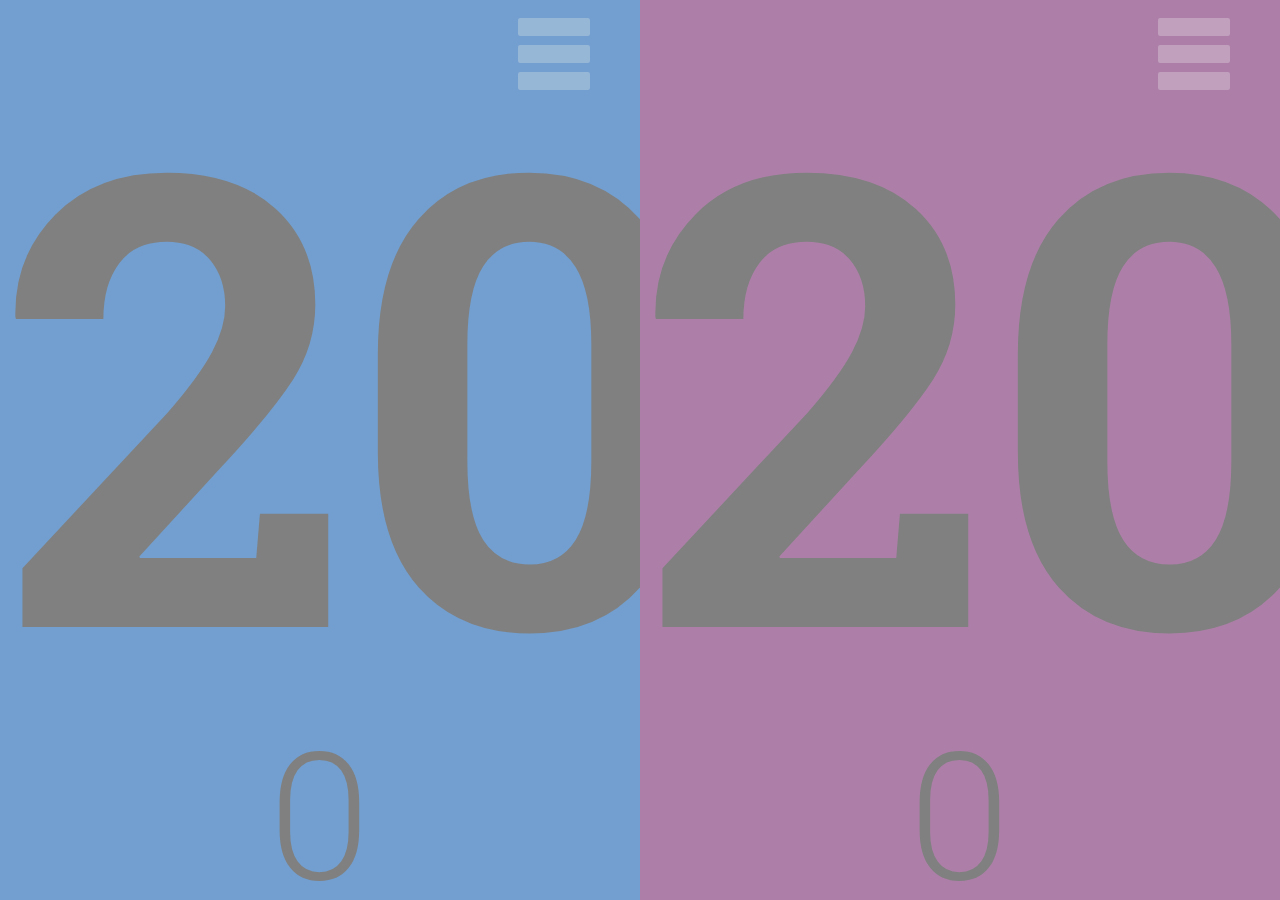
==== commit 38e412e0: "Update" ====
--- a/index.html
+++ b/index.html
@@ -31,15 +31,7 @@
   }
   console.log(startingState);
 
-  var app = Elm.fullscreen(Elm.Main, { getStorage:startingState, android:null });
-
-  function swiperight() {
-    app.ports.android.send('gonext');
-  }
-
-  function swipeleft() {
-    app.ports.android.send('goprev');
-  }
+  var app = Elm.fullscreen(Elm.Main, { getStorage:startingState });
 
   app.ports.focus.subscribe(function(x) {
 
@@ -70,20 +62,6 @@
       localStorage.setItem('state', JSON.stringify(x));
     }
   });
-
-  function callback(s) {
-    var x = eval('(' + s + ')');
-
-    switch (x.type) {
-      case "click":
-        var e = new MouseEvent("click", {
-          bubbles: true,
-          cancellable: true
-        });
-        document.elementFromPoint(x.x, x.y).dispatchEvent(e);
-        break;
-    }
-  }
 </script>
 
 </html>
--- a/site.css
+++ b/site.css
@@ -49,20 +49,20 @@
 
 /* */
 
-h1, h2, h3 {
+.player h1, .player h2, .player h3 {
   position: absolute;
   width: 100%;
   left: 0;
   line-height: 100%;
 }
 
-h3 { top: 0; }
-h1 {
+.player h3 { top: 0; }
+.player h1 {
   top: 42.5%;
   margin-right: -50%;
   transform: translate(0, -50%);
 }
-h2 { bottom: 0; }
+.player h2 { bottom: 0; }
 
 input {
   font-size: 4em;
--- a/play.css
+++ b/play.css
@@ -197,6 +197,8 @@
 .play-layer .settings      { z-index: 3; }
 .play-layer .options-layer { z-index: 4; }
 
+.lethal { color: #a40000 !important; }
+
 /*
 div .animation-blink {
   animation-duration: 0.1s;
--- a/history.css
+++ b/history.css
@@ -1,7 +1,15 @@
+.history-layer {
+  position: absolute;
+  height: 100%;
+  width: 100%;
+  top: 0;
+  left: 0;
+  background: #3e3436;
+}
+
 .history-layer .player {
   position: absolute;
   text-align: center;
-  background: #3e3436;
 }
 
 @media screen and (orientation:portrait) {
@@ -53,3 +61,23 @@
 }
 
 .lethal { color: #a40000 !important; }
+
+.history-layer .info {
+  position: absolute;
+  width: 100%;
+  top: 50%;
+  margin-right: 50%;
+  transform: translate(0, -50%);
+}
+
+.history-layer .info h1 {
+  width: 100%;
+  text-align: center;
+  font-size: 10em;
+}
+
+.history-layer .info h2 {
+  width: 100%;
+  text-align: center;
+  font-size: 10em;
+}
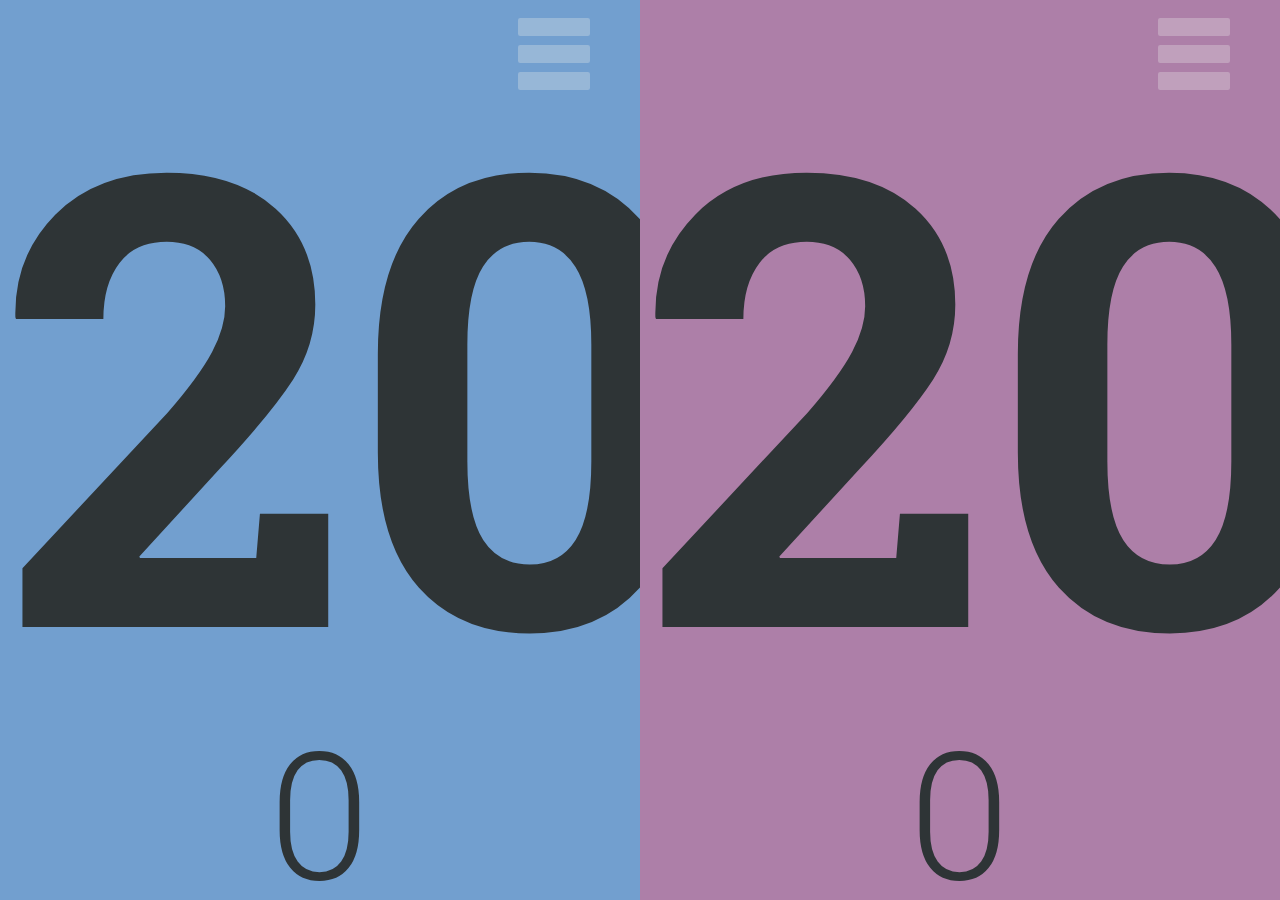
==== commit 843c2411: "Update" ====
--- a/index.html
+++ b/index.html
@@ -19,6 +19,11 @@
 </body>
 
 <script type="text/javascript">
+  window.onload = function() {
+    document.onseletstart = function() { return false; }
+    document.onmousedown = function() { return false; }
+  }
+
   var storedState   = localStorage.getItem('state');
   var startingState = null;
   if (storedState !== null) {
--- a/animations.css
+++ b/animations.css
@@ -1,108 +1,204 @@
+.a-flash {
+  background: white;
+  animation-duration: 0.18s;
+  animation-iteration-count: 1;
+  animation-name: flash;
+  animation-fill-mode: none;
+}
+
+@keyframes flash {
+  from { background: white; }
+  to   { background: transparent; }
+}
+
+.a-blink {
+  opacity: 1.0;
+  animation-duration: 0.18s;
+  animation-iteration-count: 1;
+  animation-name: blink;
+  animation-fill-mode: none;
+}
+
+@keyframes blink {
+  from { opacity: 0.3; }
+  to   { opacity: 1.0; }
+}
+
+
+.a-open {
+  top: 0;
+  animation-duration: 0.36s;
+  animation-iteration-count: 1;
+  animation-name: open;
+  animation-fill-mode: forwards;
+}
+
+@keyframes open {
+  from { top: -100%; }
+  to   { top:  0; }
+}
+
+.a-close {
+  top: -100%;
+  animation-duration: 0.36s;
+  animation-iteration-count: 1;
+  animation-name: close;
+  animation-fill-mode: forwards;
+}
+
+@keyframes close {
+  from { top:  0; }
+  to   { top: -100%; }
+}
+
+.a-openprime {
+  top: 100%;
+  animation-duration: 0.36s;
+  animation-iteration-count: 1;
+  animation-name: openprime;
+  animation-fill-mode: forwards;
+}
+
+@keyframes openprime {
+  from { top:   0;  }
+  to   { top: 100%; }
+}
+
+.a-closeprime {
+  top: 0;
+  animation-duration: 0.36s;
+  animation-iteration-count: 1;
+  animation-name: closeprime;
+  animation-fill-mode: forwards;
+}
+
+@keyframes closeprime {
+  from { top: 100%; }
+  to   { top:   0;  }
+}
+
+.a-goprev {
+  animation-duration: 0.36s;
+  animation-iteration-count: 1;
+  animation-name: goprev;
+  animation-fill-mode: forwards;
+}
+
+@keyframes goprev {
+  from { left: -100%; }
+  to   { left:    0; }
+}
+
+.a-gonext {
+  animation-duration: 0.36s;
+  animation-iteration-count: 1;
+  animation-name: gonext;
+  animation-fill-mode: none;
+}
+
+@keyframes gonext {
+  from { left: 100%; }
+  to   { left:   0; }
+}
+
+.a-goprevprime {
+  animation-duration: 0.36s;
+  animation-iteration-count: 1;
+  animation-name: goprevprime;
+  animation-fill-mode: forwards;
+}
+
+@keyframes goprevprime {
+  from { left:   0; }
+  to   { left: 100%; }
+}
+
+.a-gonextprime {
+  animation-duration: 0.36s;
+  animation-iteration-count: 1;
+  animation-name: gonextprime;
+  animation-fill-mode: none;
+}
+
+@keyframes gonextprime {
+  from { left:    0; }
+  to   { left: -100%; }
+}
+
 /*
-div.animate-open {
-  top: 0;
-  animation-duration: 1.8s;
-  animation-iteration-count: 1;
-  animation-name: open;
-}
-
-div.animate-close {
-  top: -100%;
-  animation-duration: 1.8s;
-  animation-iteration-count: 1;
-  animation-name: close;
-}
-
-div.animate-openprime {
-  top: 0;
-  animation-duration: 1.8s;
-  animation-iteration-count: 1;
-  animation-name: openprime;
-}
-
-div.animate-closeprime {
-  top: 100%;
-  animation-duration: 1.8s;
-  animation-iteration-count: 1;
-  animation-name: closeprime;
+.a-goreset {
+  animation-duration: 0.36s;
+  animation-iteration-count: 1;
+  animation-name: goreset;
+  animation-fill-mode: none;
+}
+
+@keyframes goreset {
+  from { left: 100%; }
+  to   { left:   0; }
 }
 */
 
-@keyframes openprime {
-  from {
-    top: 0;
-  }
-
-  to {
-    top: 100%;
-  }
-}
-
-@keyframes closeprime {
-  from {
-    top: 100%;
-  }
-
-  to {
-    top: 0;
-  }
-}
-
-@keyframes open {
-  from {
-    top: -100%;
-  }
-
-  to {
-    top: 0;
-  }
-}
-
-@keyframes close {
-  from {
-    top: 0;
-  }
-
-  to {
-    top: -100%;
-  }
-}
-
-div .animation-blink {
-  animation-duration: 0.1s;
-  animation-iteration-count: 1;
-  animation-name: blink;
-  -webkit-animation-duration: 0.1s;
-  -webkit-animation-iteration-count: 1;
-  -webkit-animation-name: blink;
-}
-
-div .animation-flash {
-  animation-duration: 0.1s;
-  animation-iteration-count: 1;
-  animation-name: flash;
-  -webkit-animation-duration: 0.1s;
-  -webkit-animation-iteration-count: 1;
-  -webkit-animation-name: flash;
-}
-
-@keyframes flash {
-  from {
-    background: none;
-  }
-
-  to {
-    background: white;
-  }
-}
-
-@keyframes blink {
-  from {
-    opacity: 0.3;
-  }
-
-  to {
-    opacity: 1.0;
-  }
-}
-
+.a-goresetprime {
+  animation-duration: 0.36s;
+  animation-iteration-count: 1;
+  animation-name: goresetprime;
+  animation-fill-mode: none;
+}
+
+@keyframes goresetprime {
+  from { left: 100%; }
+  to   { left:   0; }
+}
+
+.a-peekprev {
+  left: 5%;
+  animation-duration: 0.36s;
+  animation-iteration-count: 1;
+  animation-name: peekprev;
+  animation-fill-mode: forwards;
+}
+
+@keyframes peekprev {
+  from { left:  0; }
+  to   { left: 5%; }
+}
+
+.a-peekprevprime {
+  left: -95%;
+  animation-duration: 0.36s;
+  animation-iteration-count: 1;
+  animation-name: peekprevprime;
+  animation-fill-mode: forwards;
+}
+
+@keyframes peekprevprime {
+  from { left: -100%; }
+  to   { left:  -95%; }
+}
+
+.a-peeknext {
+  left: -5%;
+  animation-duration: 0.36s;
+  animation-iteration-count: 1;
+  animation-name: peeknext;
+  animation-fill-mode: forwards;
+}
+
+@keyframes peeknext {
+  from { left:   0; }
+  to   { left: -5%; }
+}
+
+.a-peeknextprime {
+  left: 95%;
+  animation-duration: 0.36s;
+  animation-iteration-count: 1;
+  animation-name: peeknextprime;
+  animation-fill-mode: forwards;
+}
+
+@keyframes peeknextprime {
+  from { left: 100%; }
+  to   { left:  95%; }
+}
--- a/site.css
+++ b/site.css
@@ -80,29 +80,6 @@
   color: #eeeeec;
 }
 
+.hide { display: none !important; }
 .hidetop { top: -100% !important; }
 
-/* animations */
-
-.animation-peeknext {
-  animation-name: peeknext;
-  animation-duration: 1.8s;
-  animation-iteration-count: 1;
-}
-
-.animation-peekprev {
-  animation-name: peekprev;
-  animation-duration: 1.8s;
-  animation-iteration-count: 1;
-}
-
-@keyframes peeknext {
-  from { left: 100%; }
-  to   { left:  80%; }
-}
-
-@keyframes peekprev {
-  from { left: -100%; }
-  to   { left:  -80%; }
-}
-
--- a/play.css
+++ b/play.css
@@ -6,8 +6,17 @@
 
 .play-layer, .play-layer .player {
   position: absolute;
+  overflow: hidden;
+}
+
+.play-layer .display {
+  position: absolute;
+  height: 100%;
+  width: 100%;
+  top: 0;
+  left: 0;
+  color: #2e3436;
   text-align: center;
-  overflow: hidden;
 }
 
 .play-layer { height: 100%; width: 100%; top: 0; }
@@ -48,11 +57,8 @@
   text-align: center;
   overflow: hidden;
   background: #2e3436;
-}
-
-.options-layer-open  { top: 0; }
-
-.options-layer-close { top: -100%; }
+  top: 0;
+}
 
 div.options {
   position: absolute;
@@ -118,7 +124,7 @@
 }
 }
 
-a.button:hover { border-color: #d3d7cf !important; }
+/*a.button:hover { border-color: #d3d7cf !important; }*/
 
 div.colors > a.checked { border-color: #eeeeec; }
 
@@ -134,10 +140,12 @@
   border-radius: 0.15em;
 }
 
+/*
 a.confirm:hover > span {
   color: #eeeeec;
   background: #555753;
 }
+*/
 
 /* settings button */
 
@@ -198,124 +206,3 @@
 .play-layer .options-layer { z-index: 4; }
 
 .lethal { color: #a40000 !important; }
-
-/*
-div .animation-blink {
-  animation-duration: 0.1s;
-  animation-iteration-count: 1;
-  animation-name: blink;
-  -webkit-animation-duration: 0.1s;
-  -webkit-animation-iteration-count: 1;
-  -webkit-animation-name: blink;
-}
-
-div .animation-flash {
-  animation-duration: 0.1s;
-  animation-iteration-count: 1;
-  animation-name: flash;
-  -webkit-animation-duration: 0.1s;
-  -webkit-animation-iteration-count: 1;
-  -webkit-animation-name: flash;
-}
-
-@keyframes flash {
-  from {
-    background: none;
-  }
-
-  to {
-    background: white;
-  }
-}
-
-@keyframes blink {
-  from {
-    opacity: 0.3;
-  }
-
-  to {
-    opacity: 1.0;
-  }
-}
-div.animate-open {
-  top: 0;
-  animation-duration: 1.8s;
-  animation-iteration-count: 1;
-  animation-name: open;
-  -webkit-animation-duration: 1.8s;
-  -webkit-animation-iteration-count: 1;
-  -webkit-animation-name: open;
-}
-
-div.animate-close {
-  top: -100%;
-  animation-duration: 1.8s;
-  animation-iteration-count: 1;
-  animation-name: close;
-  -webkit-animation-duration: 1.8s;
-  -webkit-animation-iteration-count: 1;
-  -webkit-animation-name: close;
-}
-
-div.animate-openprime {
-  top: 0;
-  animation-duration: 1.8s;
-  animation-iteration-count: 1;
-  animation-name: openprime;
-  -webkit-animation-duration: 1.8s;
-  -webkit-animation-iteration-count: 1;
-  -webkit-animation-name: openprime;
-}
-
-div.animate-closeprime {
-  top: 100%;
-  animation-duration: 1.8s;
-  animation-iteration-count: 1;
-  animation-name: closeprime;
-  -webkit-animation-duration: 1.8s;
-  -webkit-animation-iteration-count: 1;
-  -webkit-animation-name: closeprime;
-}
-
-@keyframes openprime {
-  from {
-    top: 0;
-  }
-
-  to {
-    top: 100%;
-  }
-}
-
-@keyframes closeprime {
-  from {
-    top: 100%;
-  }
-
-  to {
-    top: 0;
-  }
-}
-
-@keyframes open {
-  from {
-    top: -100%;
-  }
-
-  to {
-    top: 0;
-  }
-}
-
-@keyframes close {
-  from {
-    top: 0;
-  }
-
-  to {
-    top: -100%;
-  }
-}
-
-
-*/
